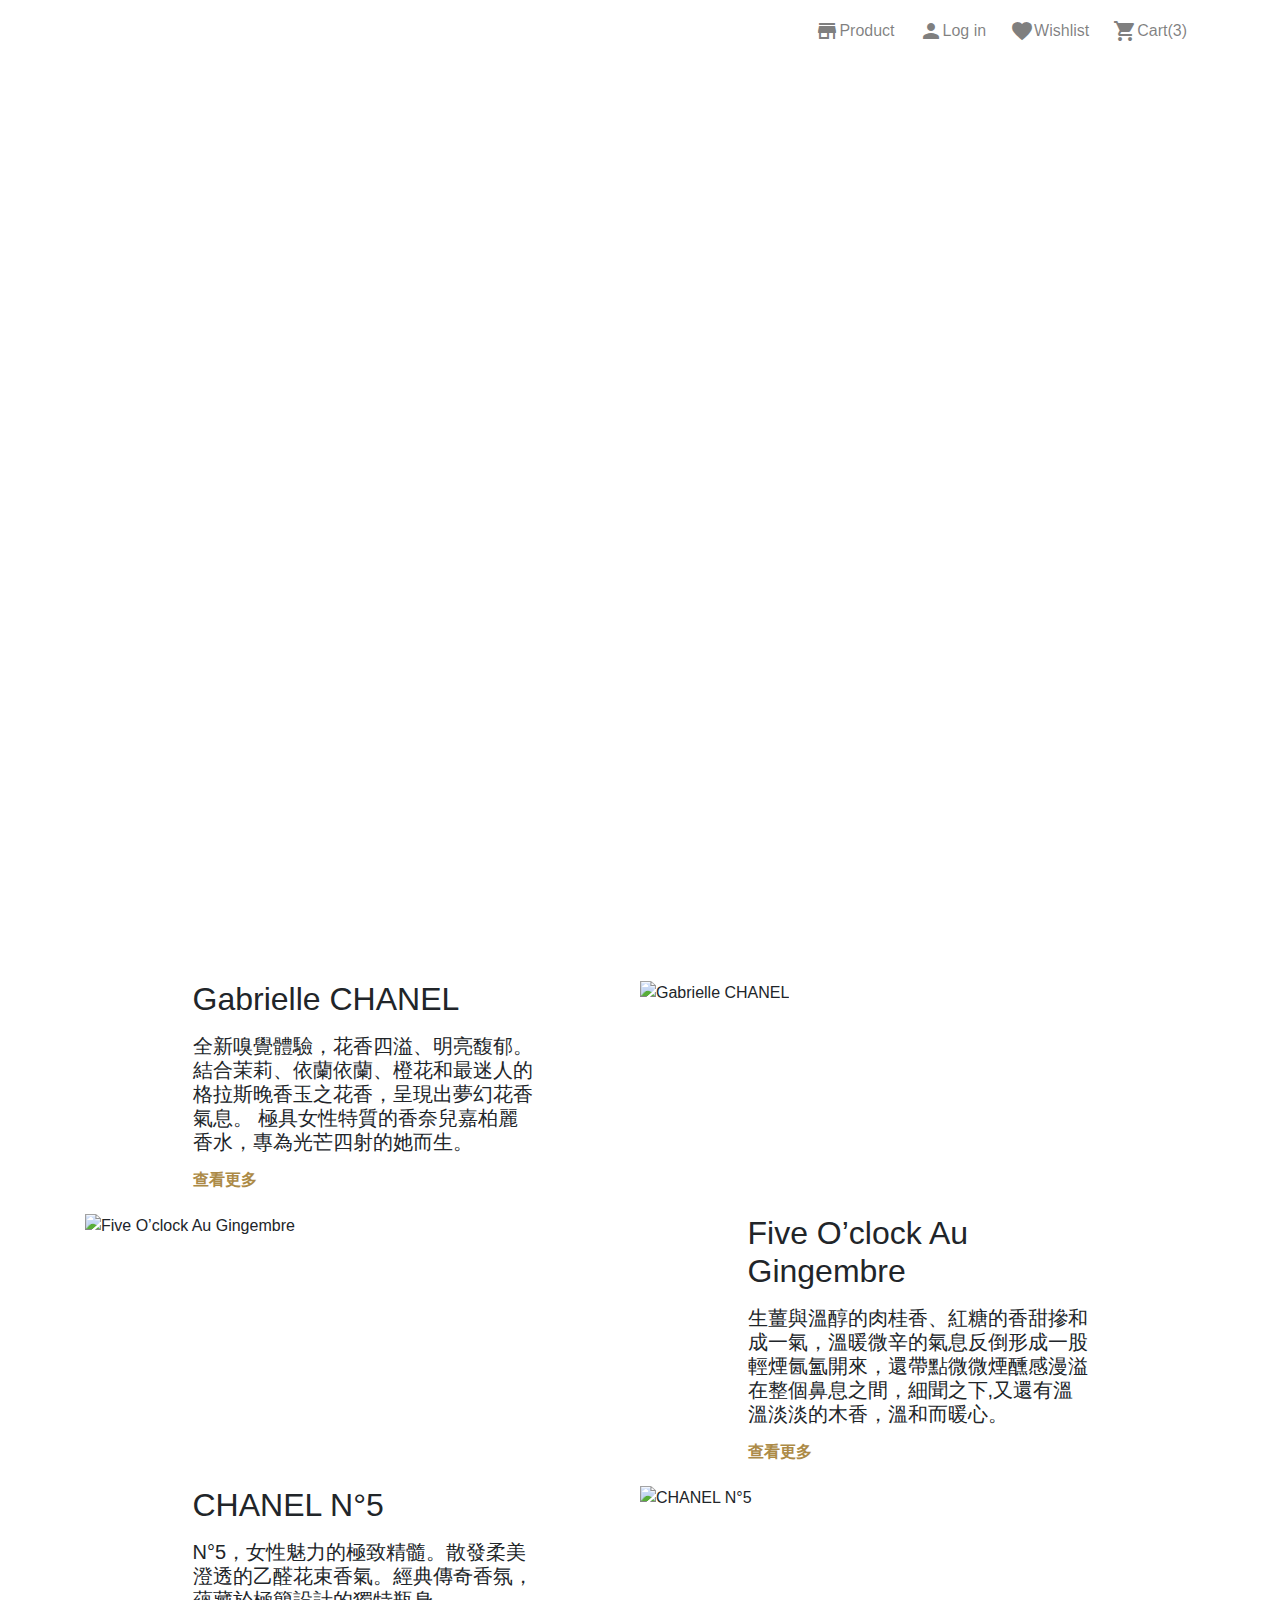
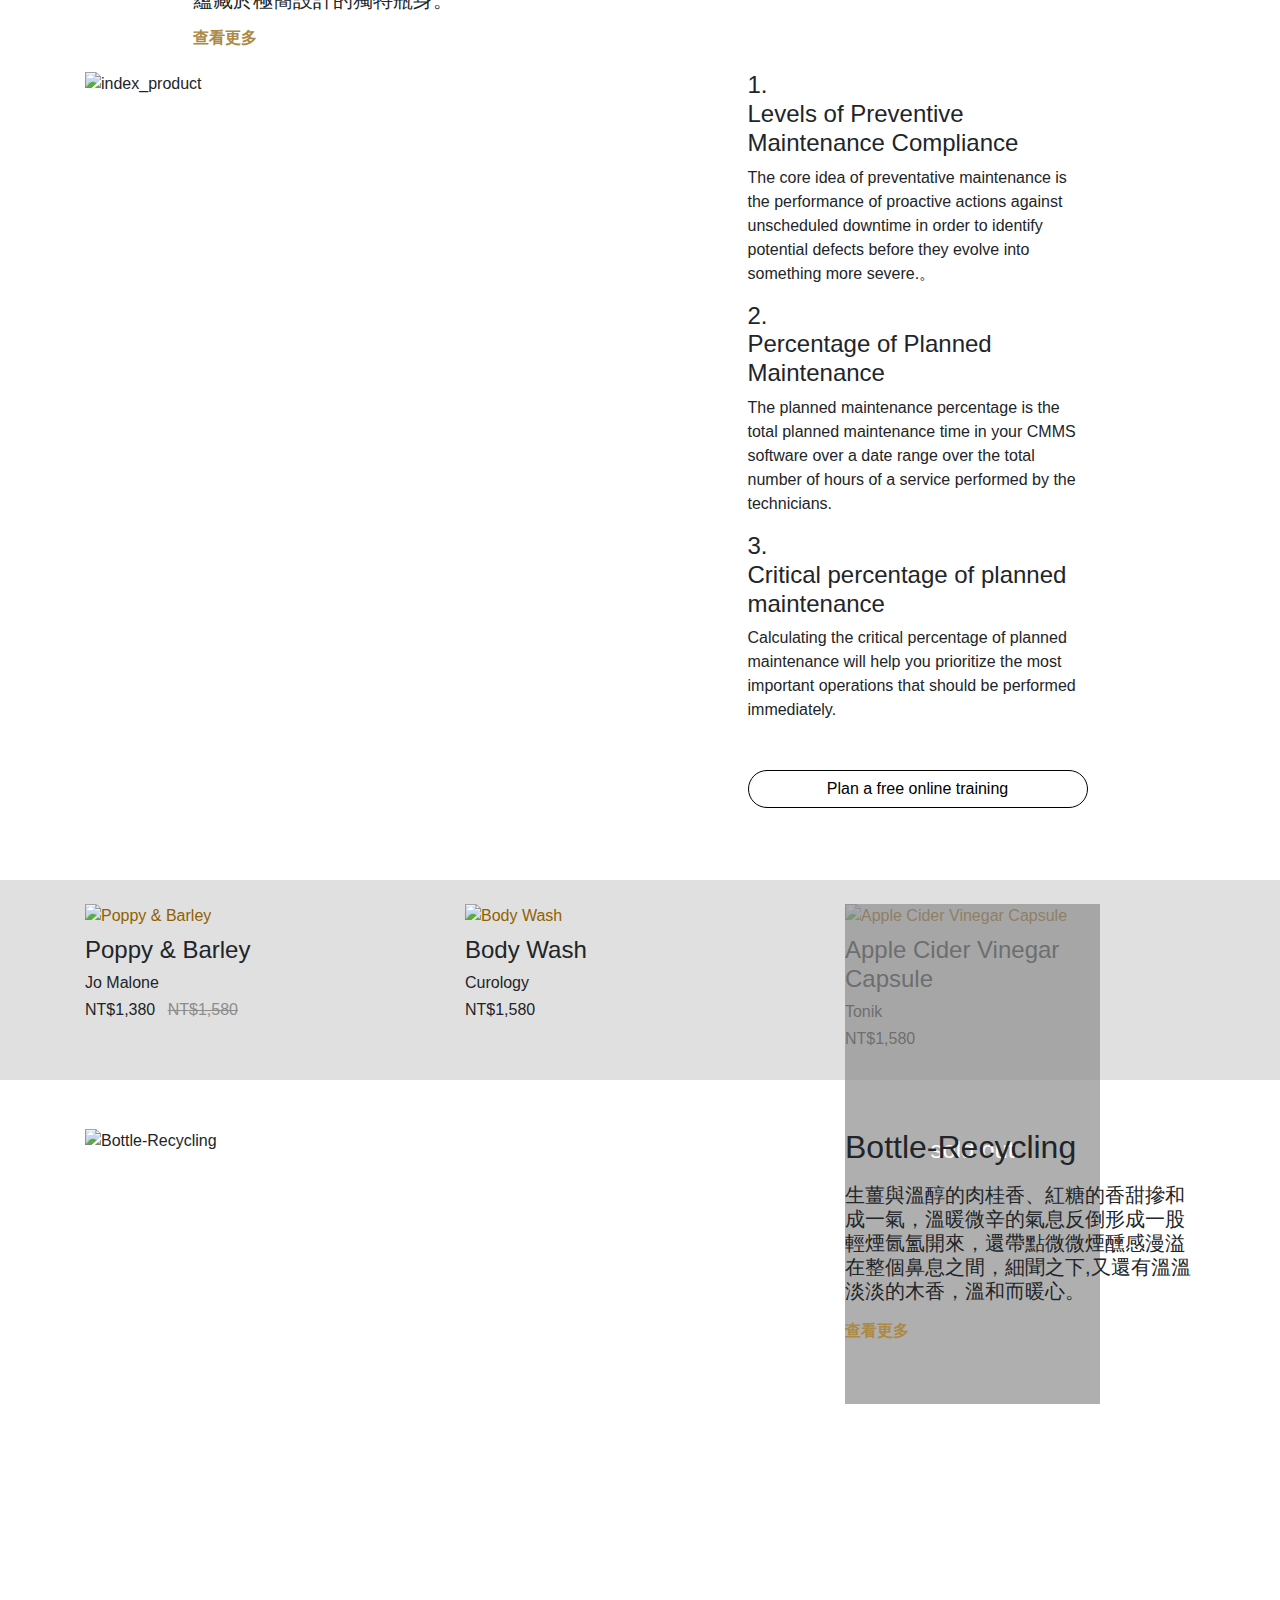
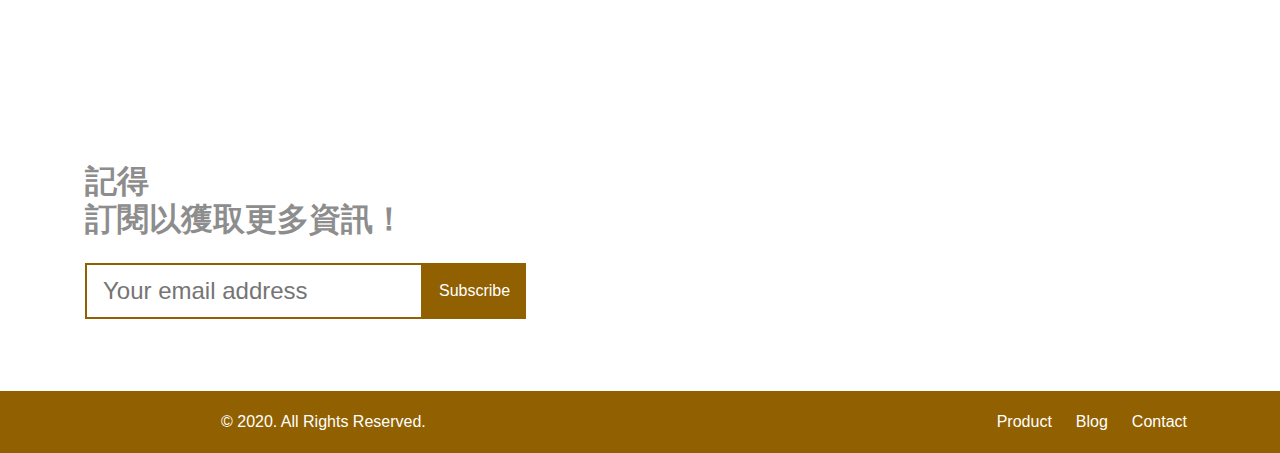
==== index.html @ d4654759 "Create index.html" ====
<!DOCTYPE html>
<html lang="en">
<head>
  <meta charset="UTF-8">
  <meta name="viewport" content="width=device-width, initial-scale=1.0">
  <title>D’PERFUME</title>
  <link href="https://fonts.googleapis.com/icon?family=Material+Icons"
      rel="stylesheet">
  <link rel="stylesheet" href="/scss/all.css">
</head>
<body>
  
<!--上方導覽-->
<nav class="navbar navbar-expand-md navbar-light bg-light bg-white">
  <div class="container">
    <h1 class="logo"><a class="navbar-brand" href="#">logo</a></h1>
    <div class="d-flex d-md-none align-items-center">
      <a href="#" class="text-gray pl-2 d-flex align-items-center">
        <span class="material-icons">shopping_cart</span>
      </a>
    </div>
    <button class="navbar-toggler" type="button" data-toggle="collapse" data-target="#navbarnav" aria-controls="navbarNav" aria-expanded="true" aria-label="Toggle navigation">
      <span class="navbar-toggler-icon"></span>
    </button>
    <div class="navbar-collapse collapse" id="navbarnav">
<ul class="navbar-nav ml-auto navbar-light">
  <li class="nav-item ml-2"> <a class="nav-link d-flex justify-content-center" href="#">
    <span class="material-icons">
    store</span>Product</a> </li>
  <li class="nav-item ml-2"> <a class="nav-link d-flex justify-content-center"href="#">
    <span class="material-icons">
      person</span>Log in</a> </li>
  <li class="nav-item ml-2"> <a class="nav-link d-flex justify-content-center" href="#">
    <span class="material-icons">
      favorite</span>Wishlist</a> </li>
  <li class="nav-item ml-2"> <a class="nav-link d-flex justify-content-center" href="#">
    <span class="material-icons">
      shopping_cart</span>Cart(3)</a> </li>
  </ul>
</div>
</div>
</nav>
<!--banner-->
  <div class="banner d-flex align-items-center mb-5 col-12">
    <div class="container">
      <div class="row justify-content-end">
      <div class="col-md-5 text-pure col-12">
      <h2>Perfume your day</h2>
      <p>A perfume is like a piece of clothing, a message, a way of presenting oneself a costume that according to the person who wears it.</p>
      <a class="btn btn-outline-pure btn-block" href="#" >Shop now</a>
      </div>
      </div>
    </div>
  </div>
<!--首頁商品文案-->
  <ul class="container mb-md-5">
    <li class="row no-gutters flex-md-row-reverse">
      <div class="col-md-6 col-12 mb-md-0 mb-2">
        <img class="img-fluid" src="https://hexschool.github.io/webLayoutTraining1st/perfume-week6/index2.jpg" alt="Gabrielle CHANEL">
        </div>
        <div class="col-md-6 align-self-center  col-12">
          <div class="row justify-content-center m-0">
          <div class="col-md-8 col-12">
          <h2 class="mb-3">Gabrielle CHANEL</h2>
          <h5 class="mb-3">全新嗅覺體驗，花香四溢、明亮馥郁。結合茉莉、依蘭依蘭、橙花和最迷人的格拉斯晚香玉之花香，呈現出夢幻花香氣息。 極具女性特質的香奈兒嘉柏麗香水，專為光芒四射的她而生。</h5>
          <h6 class="mb-4"><a class="text-secondary font-weight-bold" href="#">查看更多</a></h6>
          </div>
          </div>
          </div>
    </li>
    <li class="row d-flex no-gutters">
      <div class="col-md-6 col-12 mb-md-0 mb-2">
      <img class="img-fluid" src="https://hexschool.github.io/webLayoutTraining1st/perfume-week6/index3.png" alt="Five O’clock Au Gingembre">
      </div>
      <div class="col-md-6 align-self-center col-12">
      <div class="row justify-content-center  m-0">
      <div class="col-md-8 col-12">
      <h2 class="mb-3">Five O’clock Au Gingembre</h2>
      <h5 class="mb-3">生薑與溫醇的肉桂香、紅糖的香甜摻和成一氣，溫暖微辛的氣息反倒形成一股輕煙氤氳開來，還帶點微微煙醺感漫溢在整個鼻息之間，細聞之下,又還有溫溫淡淡的木香，溫和而暖心。</h5>
      <h6 class="mb-4"><a class="text-secondary font-weight-bold" href="#">查看更多</a></h6>
      </div>
      </div>
      </div>
    </li>
    <li class="row d-flex no-gutters flex-md-row-reverse">
      <div class="col-md-6 col-12 mb-md-0 mb-2">
        <img class="img-fluid" src="https://hexschool.github.io/webLayoutTraining1st/perfume-week6/index4.jpg" alt="CHANEL N°5">
        </div>
        <div class="col-md-6 align-self-center col-12">
          <div class="row justify-content-center m-0">
          <div class="col-md-8 col-12">
          <h2 class="mb-3">CHANEL N°5</h2>
          <h5 class="mb-3">N°5，女性魅力的極致精髓。散發柔美澄透的乙醛花束香氣。經典傳奇香氛，蘊藏於極簡設計的獨特瓶身。</h5>
          <h6 class="mb-4"><a class="text-secondary font-weight-bold" href="#">查看更多</a></h6>
          </div>
          </div>
          </div>
    </li>
    <li class="row d-flex no-gutters">
      <div class="col-md-6 mb-md-0 mb-2">
      <img class="img-fluid" src="https://hexschool.github.io/webLayoutTraining1st/perfume-week6/index5.jpg" alt="index_product">
      </div>
      <div class="col-md-6 align-self-center">
      <div class="row justify-content-center m-0">
      <div class="col-md-8">
      <h4>1.<br>
        Levels of Preventive Maintenance Compliance
      </h4>
      <p>The core idea of preventative maintenance is the performance of proactive actions against unscheduled downtime in order to identify potential defects before they evolve into something more severe.。</p>
      </div>
      <div class="col-md-8">
      <h4>2.<br>
        Percentage of Planned Maintenance
      </h4>
      <p>The planned maintenance percentage is the total planned maintenance time in your CMMS software over a date range over the total number of hours of a service performed by the technicians.</p>
      </div>
      <div class="col-md-8">
        <h4>3.<br>
          Critical percentage of planned maintenance
        </h4>
        <p class="mb-5">Calculating the critical percentage of planned maintenance will help you prioritize the most important operations that should be performed immediately.</p>
        <a class="btn btn-outline-darkness btn-block mb-4" href="#" >Plan a free online training</a>
        </div>
      </div>
      </div>
    </li>
  </ul>
<!--首頁商品列表-->
  <div class="index_productList bg-info mb-md-5">
    <div class="container">
      <ul class="row list-unstyled py-4">
      <li class="col-md-4 col-12">
      <div class="productList_pic">
      <a href="#"><img class="img-fluid mb-2" src="https://hexschool.github.io/webLayoutTraining1st/perfume-week6/index6.jpg" alt="Poppy & Barley"></a></div>
      <h3>Poppy & Barley</h3>
      <h6 class="font-weight-normal">Jo Malone</h6>
      <h6 class="font-weight-normal">NT$1,380 <span class="text-gray pl-2"><del>NT$1,580</del></span></h6>
      </li>
      <li class="col-lg-4 col-12">
      <div class="productList_pic">
      <a href="#"><img class="img-fluid mb-2" src="https://hexschool.github.io/webLayoutTraining1st/perfume-week6/index7.jpg" alt="Body Wash"></a></div>
      <h3>Body Wash</h3>
      <h6 class="font-weight-normal">Curology</h6>
      <h6 class="font-weight-normal">NT$1,580</h6>
      </li>
      <li class="col-lg-3 col-12">
      <div class="soldOut productList_pic">
      <a href="#"><img class="img-fluid mb-2" src="https://hexschool.github.io/webLayoutTraining1st/perfume-week6/index8.jpg" alt="Apple Cider Vinegar Capsule">
      <div class="soldou_text d-flex justify-content-center">
      <h4 class="align-self-center text-pure">sold out</h4>
     </div>
      </a>

    </div>
      <h3>Apple Cider Vinegar Capsule</h3>
      <h6 class="font-weight-normal">Tonik</h6>
      <h6 class="font-weight-normal">NT$1,580</h6>
      </li>
      </ul>
    </div>
  </div>
<!--首頁商品文案-下方-->
  <div class="container mb-md-5 mb-md-0 mb-2">
    <div class="row">
      <div class="col-md-8 col-12">
      <img class="img-fluid" src="https://hexschool.github.io/webLayoutTraining1st/perfume-week6/index9.jpg" alt="Bottle-Recycling">
      </div>
      <div class="col-md-4 align-self-center col-12">
      <div class="row m-0">
      <h2 class="mb-3">Bottle-Recycling</h2>
      <h5 class="mb-3">生薑與溫醇的肉桂香、紅糖的香甜摻和成一氣，溫暖微辛的氣息反倒形成一股輕煙氤氳開來，還帶點微微煙醺感漫溢在整個鼻息之間，細聞之下,又還有溫溫淡淡的木香，溫和而暖心。</h5>
        <a class="text-secondary font-weight-bold mb-md-0 mb-4" href="#">查看更多</a></h6>
      </div>
      </div>
    </div>
  </div>
<!--footer-->
  <div class="footer_banner d-flex align-items-end py-md-5">
    <div class="container">
      <div class="row">
      <div class="col-md-4 col-12">
      <h2 class="text-gray font-weight-bold mb-4">記得<br>
        訂閱以獲取更多資訊！</h2>
        <form action="email">
          <div class="input_group d-flex mb-4">
            <input type="email" placeholder="Your email address" id="mail" class="mail_input p-2 pl-3">
            <input type="submit" value="Subscribe" class="bg-primary text-pure px-3">
          </div>
        </form>
      </div>
      </div>
    </div>
  </div>
<!--copyright-->
<nav class="navbar navbar-expand-md bg-primary">
  <div class="container">
    <div class="copyright d-flex">
    <h1 class="logo"><a class="copyright-logo" href="#">logo</a></h1>
    <div class="copyright_text d-flex align-items-center">
    <p class="mb-0 pl-2 text-pure">© 2020. All Rights Reserved.</p></div></div>
    <div class="collapse navbar-collapse" id="navbar">
    <ul class="navbar-nav ml-auto">
    <li class="nav-item ml-2"> <a class="nav-link d-flex justify-content-center text-pure" href="#">Product</a>
    </li>
    <li class="nav-item ml-2"> <a class="nav-link d-flex justify-content-center text-pure"href="#">Blog</a>
    </li>
    <li class="nav-item ml-2"> <a class="nav-link d-flex justify-content-center text-pure" href="#">Contact
      </a>
    </li>
    </ul>
  </div>
</nav>
</body>
</html>
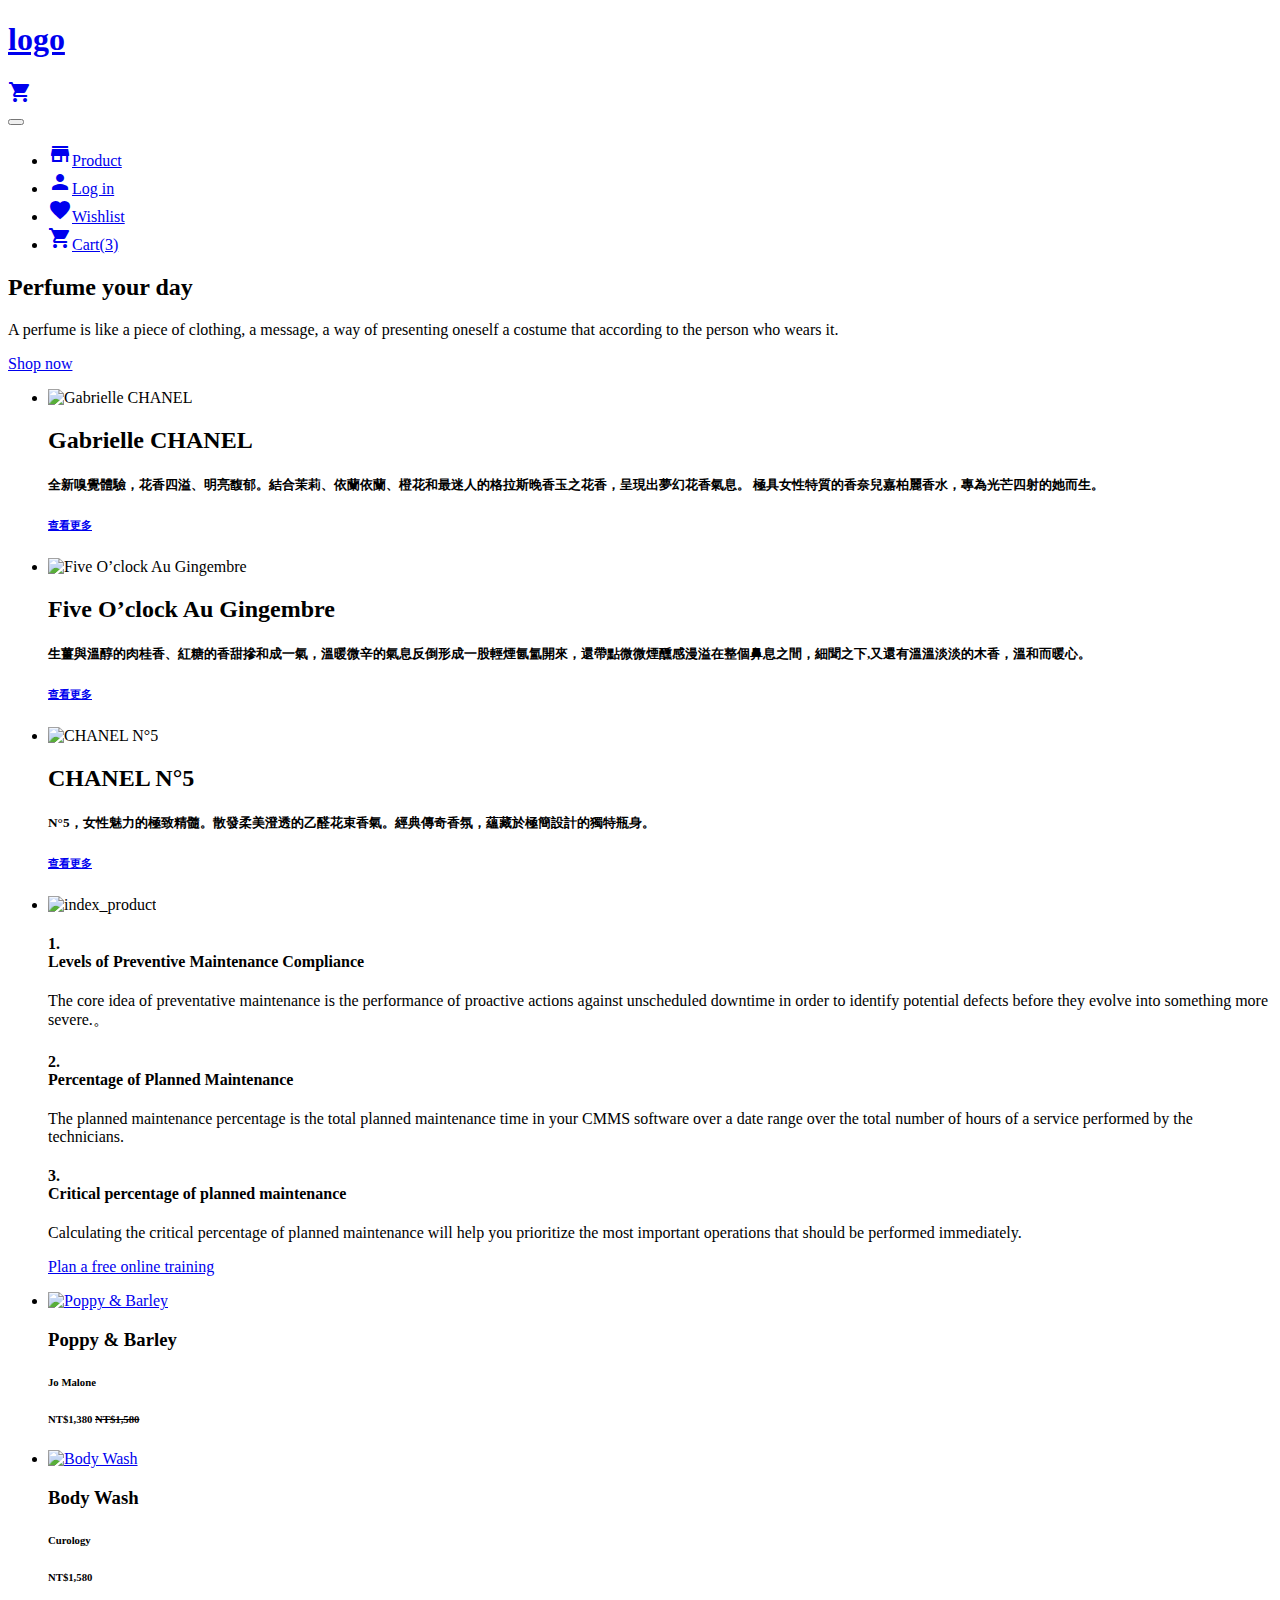
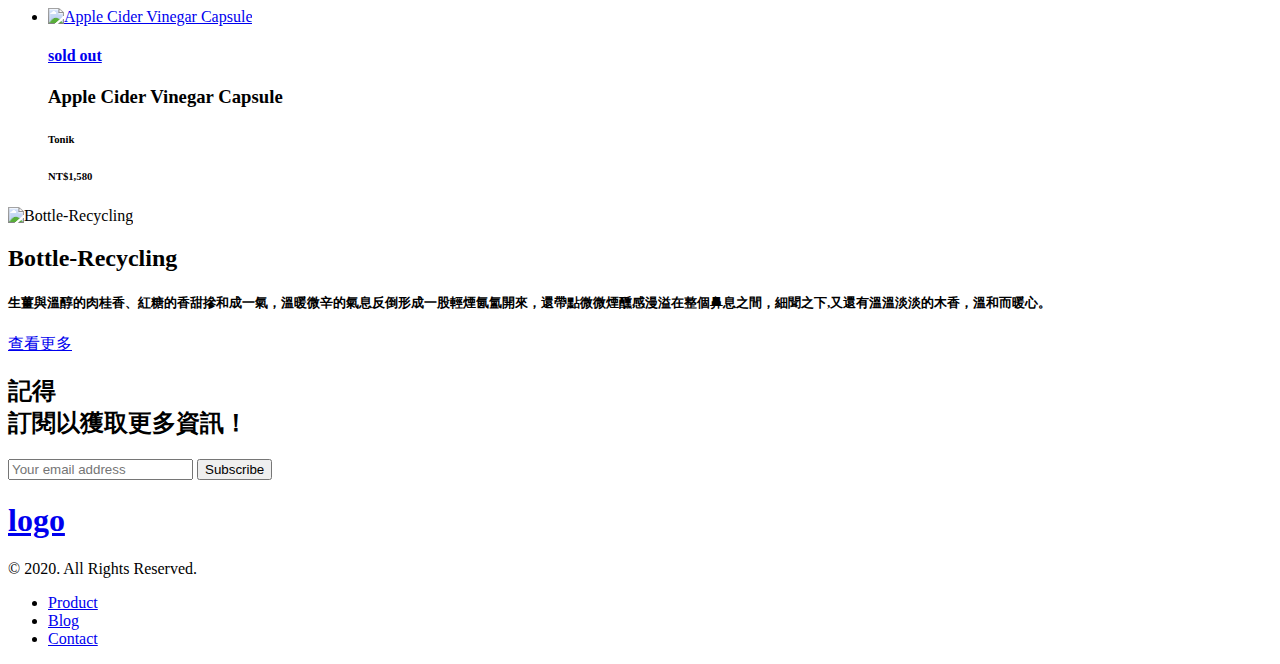
==== commit 649e887f: "Update index.html" ====
--- a/index.html
+++ b/index.html
@@ -6,7 +6,7 @@
   <title>D’PERFUME</title>
   <link href="https://fonts.googleapis.com/icon?family=Material+Icons"
       rel="stylesheet">
-  <link rel="stylesheet" href="/scss/all.css">
+  <link rel="stylesheet" href="/week6/scss/all.css">
 </head>
 <body>
   
@@ -211,4 +211,4 @@
   </div>
 </nav>
 </body>
-</html>+</html>
